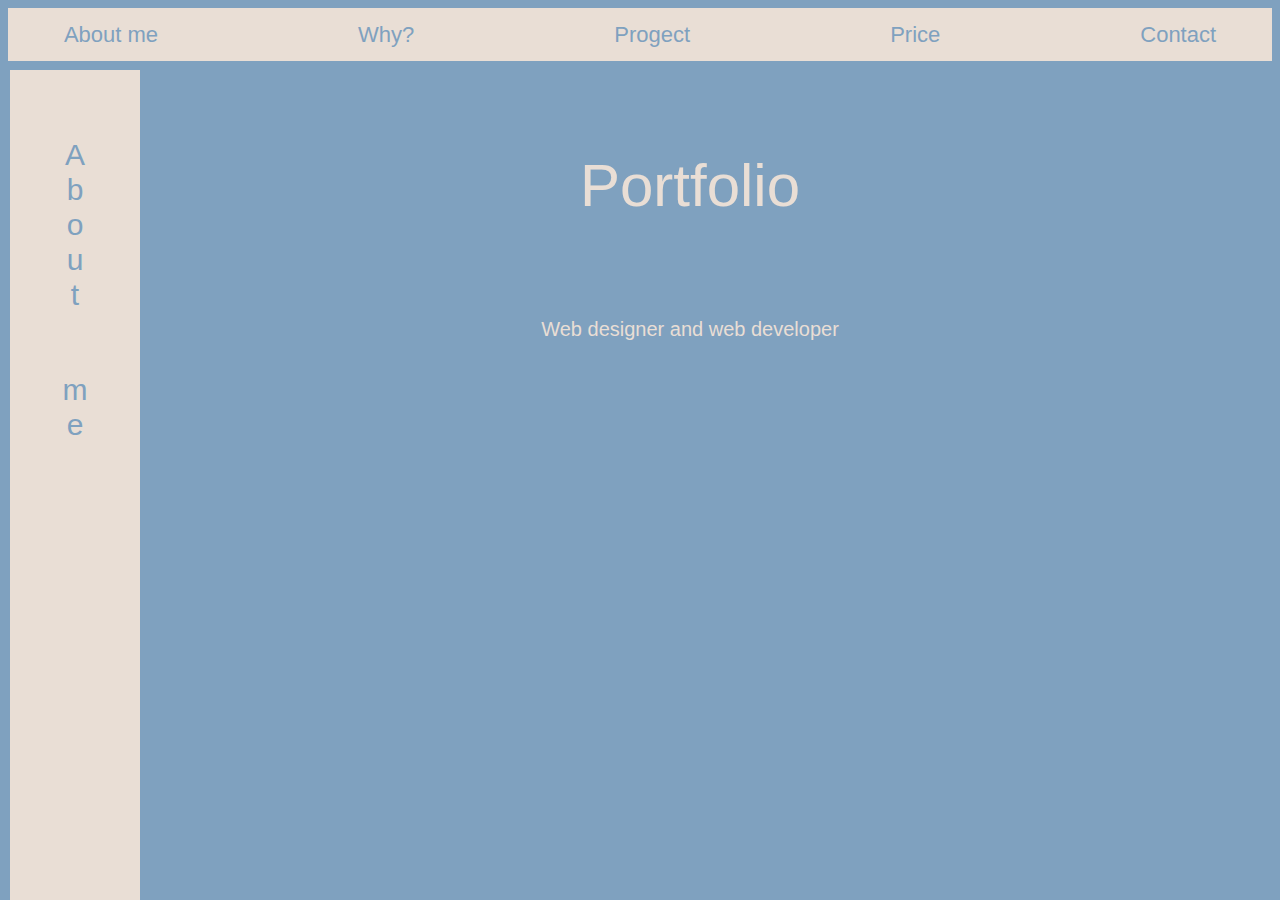
==== index.html @ 8e9f8498 "Add files via upload" ====
<!DOCTYPE html>
<html lang="en">
  <head>
    <meta charset="UTF-8">
    <meta name="viewport" content="width=device-width, initial-scale=1.0">
    <meta http-equiv="X-UA-Compatible" content="ie=edge">
    <title>Portfolio</title>
    <link rel="stylesheet" href="style.css">
  </head>
  <body>
    <div class="intro">

        <span class="t1">About me</span>
        <span class="t2">Why?</span>
        <span class="t3">Progect</span>
        <span class="t4">Price</span>
        <span class="t5">Contact</span>
       
    </div>

    <!-- Лівий блок -->
    <div class="left-panel">
       
        <div class="text">
            <span>A</span>
            <span>b</span>
            <span>o</span>
            <span>u</span>         
            <span>t</span>
            <br></br>
            <span>m</span>
            <span>e</span>

        </div>

    </div>

    <!-- Інший контент сторінки -->
    <div class="content">

        <p class="t6">Portfolio</p>
        <br></br>
        <p class="t7">Web designer and web developer</p>

    </div>

    <script src="index.js"></script>
  </body>
</html>
---- style.css ----
body {
    background-color: #7fa1bf; /* встановлює фоновий колір */
}

.intro {
    display: flex; /* Розміщує елементи в рядок */
    gap: 200px; /* Встановлює інтервал між словами */
    justify-content: center; /* Вирівнює слова по центру */
    padding: 10px; /* Відступ навколо блоку */
    font-family: 'Noto Serif', sans-serif; /* Встановлення шрифту */
    font-size: 22px;
    background-color: #e9ded5;
    line-height: 1.5; /* Висота рядка */
    color: #7fa1bf;
    
}

.t1:hover{

    transform: scale(1.1); /* Збільшуємо текст */
    color:#4c779d ; /* Змінюємо колір на помаранчевий */
    transition: all 0.3s ease; /* Плавний перехід для всіх змін */
}

.t2:hover{

    transform: scale(1.1); /* Збільшуємо текст */
    color:#4c779d ; /* Змінюємо колір на помаранчевий */
    transition: all 0.3s ease; /* Плавний перехід для всіх змін */
}

.t3:hover{

    transform: scale(1.1); /* Збільшуємо текст */
    color:#4c779d ; /* Змінюємо колір на помаранчевий */
    transition: all 0.3s ease; /* Плавний перехід для всіх змін */
}

.t4:hover{

    transform: scale(1.1); /* Збільшуємо текст */
    color:#4c779d ; /* Змінюємо колір на помаранчевий */
    transition: all 0.3s ease; /* Плавний перехід для всіх змін */
}

.t5:hover{

    transform: scale(1.1); /* Збільшуємо текст */
    color:#4c779d ; /* Змінюємо колір на помаранчевий */
    transition: all 0.3s ease; /* Плавний перехід для всіх змін */
}

/* Стиль для лівої панелі */
.left-panel {
    margin-top: 10px;
    margin-left: 10px;
    position: fixed; /* Фіксує блок, щоб він залишався на екрані при прокрутці */
    top: 60px; /* Відступ від верху, щоб не перекривати .intro */
    left: 0;
    width: 130px; /* Ширина лівого блоку */
    height: calc(100vh - 60px); /* Розтягується на всю висоту вікна мінус висота .intro */
    background-color: #e9ded5; /* Фоновий колір */
    color: #7fa1bf; /* Колір тексту */
    padding: 20px; /* Відступи всередині блоку */
    box-sizing: border-box; /* Щоб відступи не впливали на ширину блоку */
    overflow-y: auto; /* Додає прокрутку, якщо тексту більше, ніж висота блоку */
}

/* Стиль для основного контенту сторінки */
.content {
    margin-left: 100px; /* Відступ зліва, щоб не перекривати лівий блок */
    color: #e9ded5;
    font-family: 'Noto Serif', sans-serif; /* Встановлення шрифту */
    text-align: center;
   margin-top: 30px; 
   
}

/* Стиль для тега .t6 */
.t6 {
    
    
    font-size: 60px; /* Розмір шрифту */
    transition: all 0.3s ease; /* Плавний перехід для всіх змін */
    display: inline-block;
}

.t6:hover {
    transform: scale(1.1); /* Збільшуємо текст */
    color: #4c779d; /* Змінюємо колір */
}

/* Стиль для тега .t7 */
.t7 {
    font-size: 20px; /* Розмір шрифту */
    transition: all 0.3s ease; /* Плавний перехід для всіх змін */
    display: inline-block;
    
}

.t7:hover {
    transform: scale(1.1); /* Збільшуємо текст */
    color: #4c779d; /* Змінюємо колір */
}

.text {
    margin-top: 50px;
    display: flex;
    flex-direction: column; /* Вертикальне розташування букв */
    align-items: center; /* Вирівнювання по центру */
    font-size: 30px; /* Розмір шрифту */
    font-family: 'Noto Serif', sans-serif; /* Шрифт */
    line-height: 1; /* Висота рядка між літерами */
   
}



.text span {
    display: block; /* Кожна буква буде на окремому рядку */
    margin-bottom: 5px; /* Відступ між буквами */
}
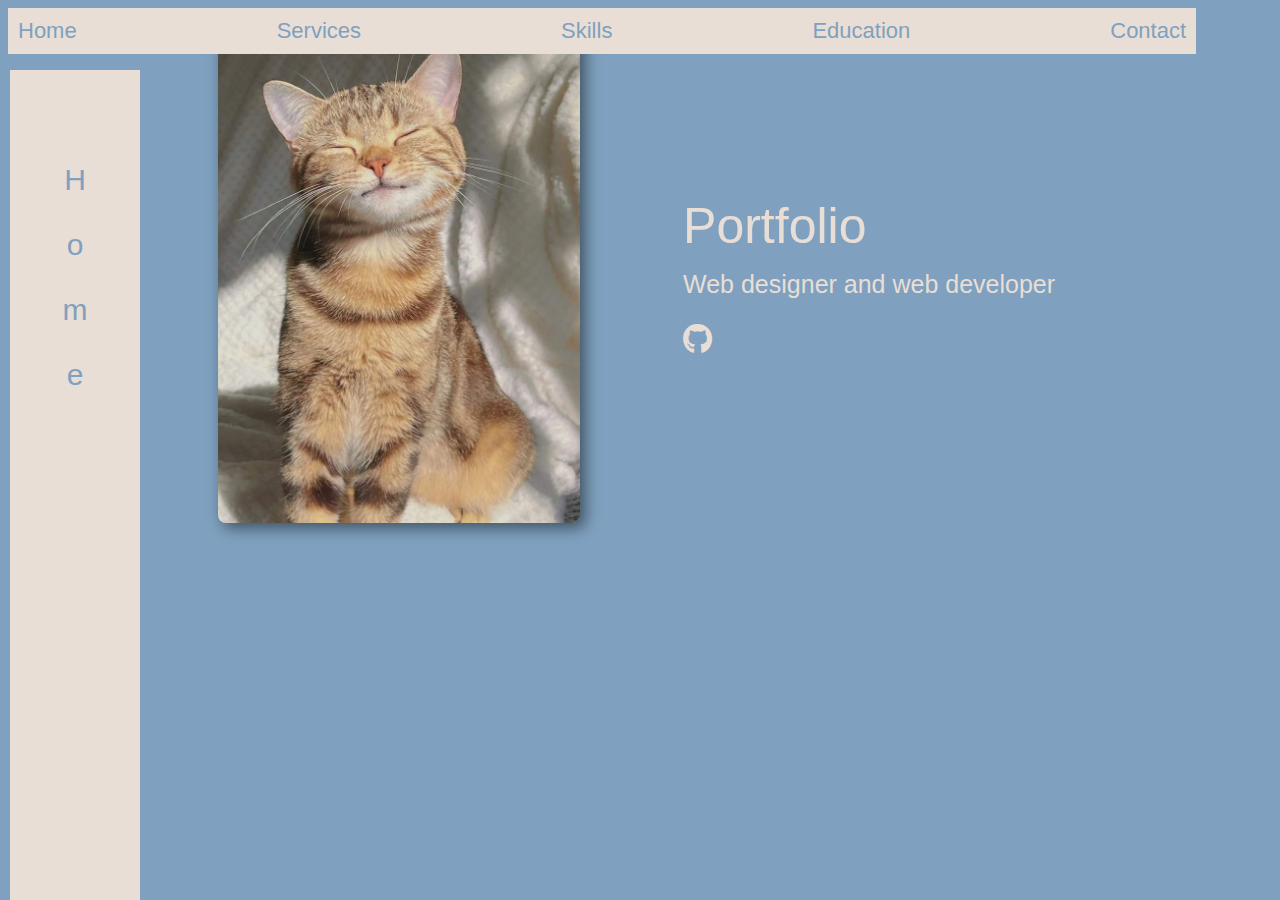
==== commit 5cb29e2a: "Add files via upload" ====
--- a/index.html
+++ b/index.html
@@ -1,6 +1,8 @@
 <!DOCTYPE html>
 <html lang="en">
   <head>
+    <link href="https://cdnjs.cloudflare.com/ajax/libs/font-awesome/6.5.0/css/all.min.css" rel="stylesheet">
+
     <meta charset="UTF-8">
     <meta name="viewport" content="width=device-width, initial-scale=1.0">
     <meta http-equiv="X-UA-Compatible" content="ie=edge">
@@ -10,11 +12,11 @@
   <body>
     <div class="intro">
 
-        <span class="t1">About me</span>
-        <span class="t2">Why?</span>
-        <span class="t3">Progect</span>
-        <span class="t4">Price</span>
-        <span class="t5">Contact</span>
+      <a href="#home" class="t1">Home</a>
+      <a href="#services" class="t2">Services</a>
+      <a href="#skills" class="t3">Skills</a>
+      <a href="#education" class="t4">Education</a>
+      <a href="#contact" class="t5">Contact</a>
        
     </div>
 
@@ -22,14 +24,10 @@
     <div class="left-panel">
        
         <div class="text">
-            <span>A</span>
-            <span>b</span>
+            <span>H</span>
             <span>o</span>
-            <span>u</span>         
-            <span>t</span>
-            <br></br>
             <span>m</span>
-            <span>e</span>
+            <span>e</span>         
 
         </div>
 
@@ -37,14 +35,24 @@
 
     <!-- Інший контент сторінки -->
     <div class="content">
+      <div class="content-wrapper">
+        <img src="cat.jpg" alt="Cat">
+        <div class="text-block">
+          <p class="t6">Portfolio</p>
+          <p class="t7">Web designer and web developer</p>
 
-        <p class="t6">Portfolio</p>
-        <br></br>
-        <p class="t7">Web designer and web developer</p>
+          <a href="https://github.com/Alinafiot" target="_blank" class="github-icon">
+            <i class="fa-brands fa-github"></i>
+          </a>
+        </div>
+      </div>
+    </div>
+    
+    <div>
+
 
     </div>
 
-    <script src="index.js"></script>
   </body>
 </html>
 
--- a/style.css
+++ b/style.css
@@ -3,16 +3,23 @@
 }
 
 .intro {
-    display: flex; /* Розміщує елементи в рядок */
-    gap: 200px; /* Встановлює інтервал між словами */
-    justify-content: center; /* Вирівнює слова по центру */
-    padding: 10px; /* Відступ навколо блоку */
-    font-family: 'Noto Serif', sans-serif; /* Встановлення шрифту */
+    position: fixed;
+    display: flex;
+    gap: 200px;
+    justify-content: center;
+    padding: 10px;
+    font-family: 'Noto Serif', sans-serif;
     font-size: 22px;
     background-color: #e9ded5;
-    line-height: 1.5; /* Висота рядка */
     color: #7fa1bf;
-    
+}
+
+.intro a {
+    text-decoration: none; 
+    color: #7fa1bf; 
+    font-family: 'Noto Serif', sans-serif;
+    font-size: 22px;
+    transition: all 0.3s ease;
 }
 
 .t1:hover{
@@ -61,26 +68,54 @@
     height: calc(100vh - 60px); /* Розтягується на всю висоту вікна мінус висота .intro */
     background-color: #e9ded5; /* Фоновий колір */
     color: #7fa1bf; /* Колір тексту */
-    padding: 20px; /* Відступи всередині блоку */
+    padding: 30px; /* Відступи всередині блоку */
     box-sizing: border-box; /* Щоб відступи не впливали на ширину блоку */
     overflow-y: auto; /* Додає прокрутку, якщо тексту більше, ніж висота блоку */
 }
 
 /* Стиль для основного контенту сторінки */
 .content {
-    margin-left: 100px; /* Відступ зліва, щоб не перекривати лівий блок */
-    color: #e9ded5;
-    font-family: 'Noto Serif', sans-serif; /* Встановлення шрифту */
-    text-align: center;
-   margin-top: 30px; 
-   
+    margin-left: 15%; /* Відступ від лівого блоку */
+    padding: 20px; /* Відступи всередині контенту */
+    font-family: 'Noto Serif', sans-serif;
+    display: flex;
+    justify-content: flex-start; /* Вирівнюємо вміст ліворуч */
+    align-items: flex-start; /* Вирівнюємо по верхньому краю */
 }
 
-/* Стиль для тега .t6 */
+/* Для обгортки зображення та тексту */
+.content-wrapper {
+    display: flex; /* Флекс-блок для розташування зображення та тексту в рядок */
+    align-items: center; /* Вирівнюємо по центру вертикально */
+    gap: 10%; /* Відступ між зображенням і текстом */
+}
+/* Стиль для зображення */
+.content-wrapper img {
+    width: 35%; /* Ширина зображення */
+    height: auto; /* Автоматична висота */
+    box-shadow: 5px 5px 15px rgba(0, 0, 0, 0.5); /* Тінь */
+    border-radius: 8px; /* Злегка заокруглені краї */
+}
+
+/* Для текстового блоку */
+.text-block {
+    display: flex;
+    flex-direction: column; /* Розташування тексту вертикально */
+    gap: 15px; /* Відступ між текстовими рядками */
+}
+
 .t6 {
-    
-    
-    font-size: 60px; /* Розмір шрифту */
+    font-size: 50px; /* Збільшений шрифт для заголовка */
+    color: #e9ded5; /* Колір тексту */
+    margin: 0;
+    transition: all 0.3s ease; /* Плавний перехід для всіх змін */
+    display: inline-block;
+}
+
+.t7 {
+    font-size: 25px; /* Звичайний розмір шрифту для підзаголовка */
+    color: #e9ded5; /* Колір тексту */
+    margin: 0;
     transition: all 0.3s ease; /* Плавний перехід для всіх змін */
     display: inline-block;
 }
@@ -90,13 +125,6 @@
     color: #4c779d; /* Змінюємо колір */
 }
 
-/* Стиль для тега .t7 */
-.t7 {
-    font-size: 20px; /* Розмір шрифту */
-    transition: all 0.3s ease; /* Плавний перехід для всіх змін */
-    display: inline-block;
-    
-}
 
 .t7:hover {
     transform: scale(1.1); /* Збільшуємо текст */
@@ -110,7 +138,7 @@
     align-items: center; /* Вирівнювання по центру */
     font-size: 30px; /* Розмір шрифту */
     font-family: 'Noto Serif', sans-serif; /* Шрифт */
-    line-height: 1; /* Висота рядка між літерами */
+    line-height: 2; /* Висота рядка між літерами */
    
 }
 
@@ -119,4 +147,18 @@
 .text span {
     display: block; /* Кожна буква буде на окремому рядку */
     margin-bottom: 5px; /* Відступ між буквами */
-}+}
+
+.text-block i {
+    margin-top: 10px;
+    color: #e9ded5;
+    font-size: 30px;
+    transition: all 0.2s ease; /* Плавний перехід для всіх змін */
+    display: inline-block;
+}
+
+.text-block i:hover {
+    transform: scale(1.02); /* Збільшуємо текст */   
+    color: #4c779d;
+}
+
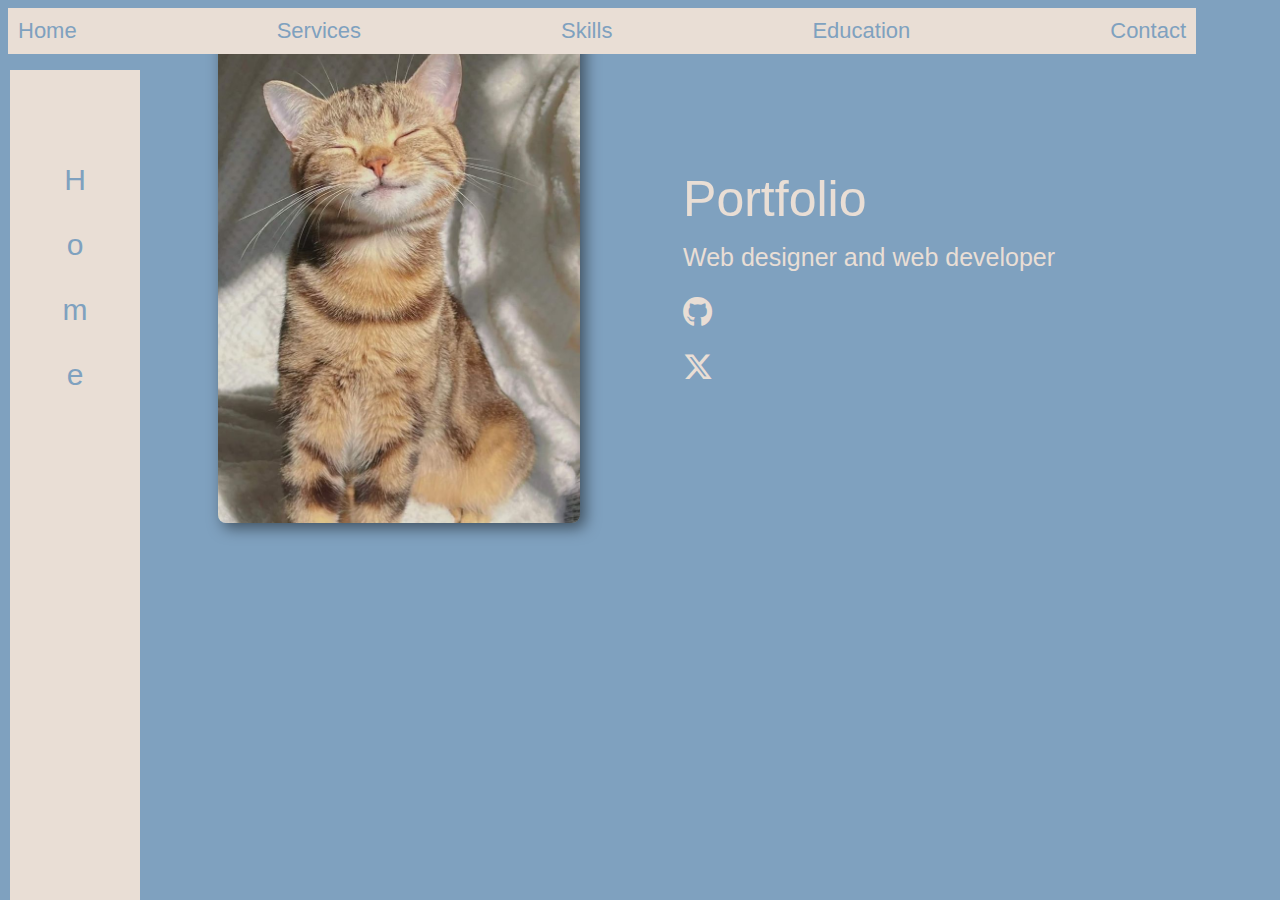
==== commit 4e9bf5a9: "Add files via upload" ====
--- a/index.html
+++ b/index.html
@@ -44,6 +44,10 @@
           <a href="https://github.com/Alinafiot" target="_blank" class="github-icon">
             <i class="fa-brands fa-github"></i>
           </a>
+          
+          <a href="https://x.com/oraxxaa?s=11" target="_blank" class="twitter">
+          <i class="fa-brands fa-x-twitter"></i>
+          </a>
         </div>
       </div>
     </div>
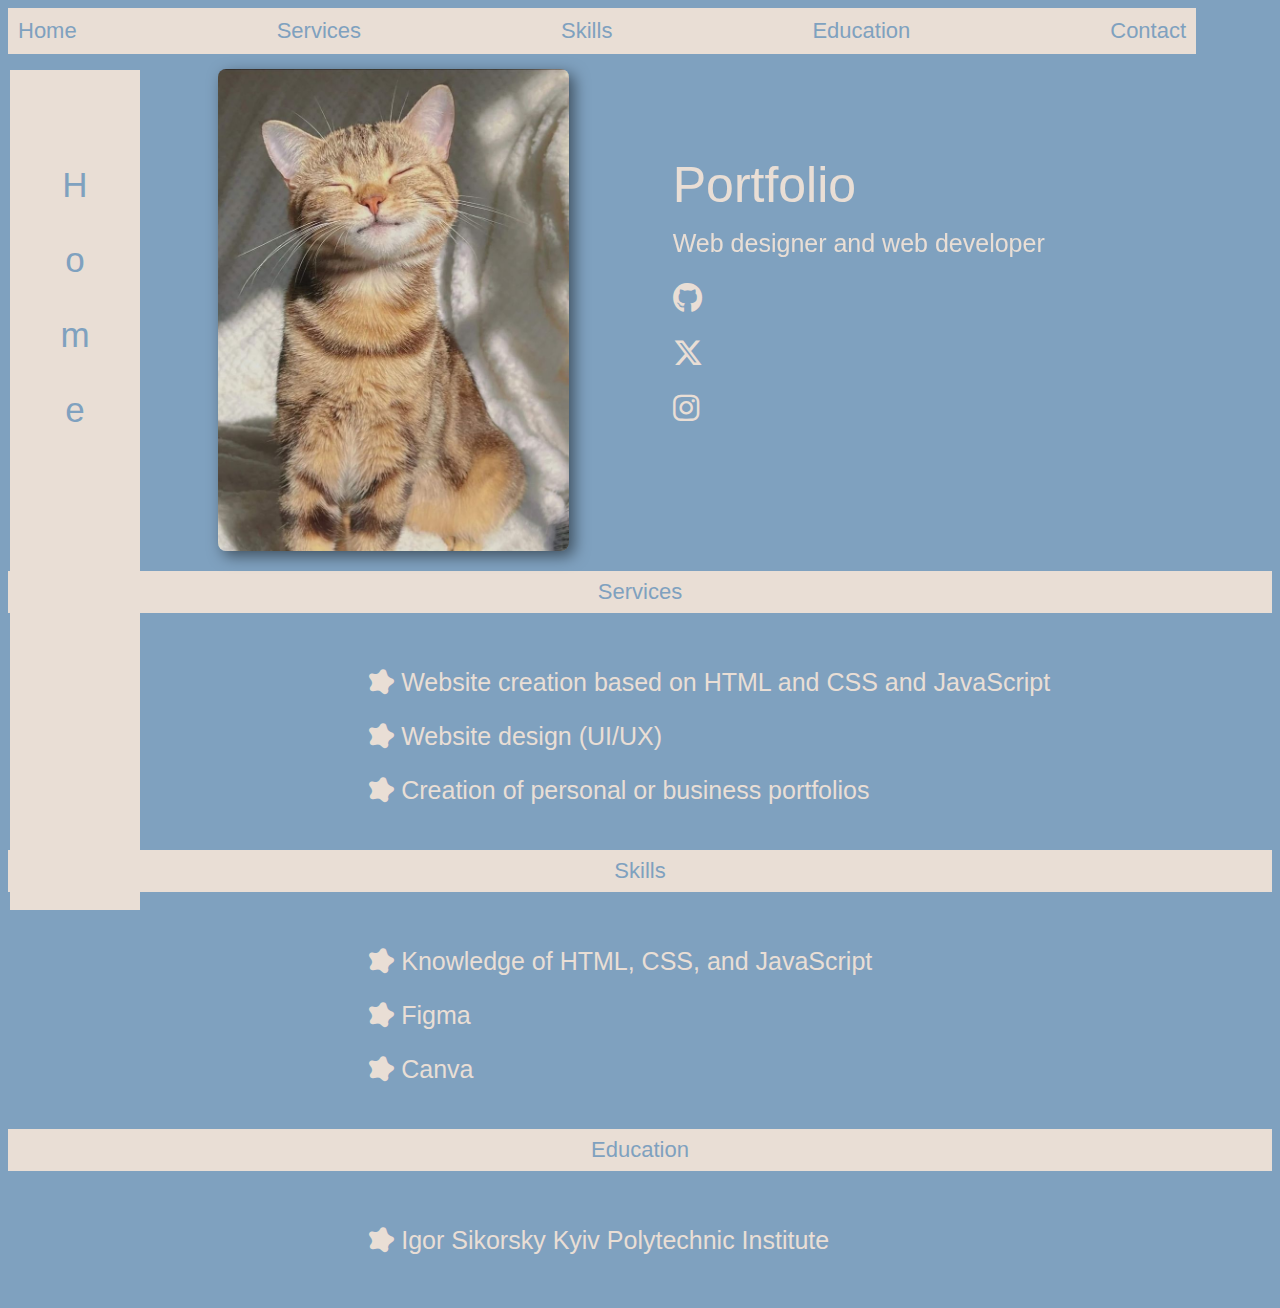
==== commit 10445a99: "Add files via upload" ====
--- a/index.html
+++ b/index.html
@@ -24,10 +24,15 @@
     <div class="left-panel">
        
         <div class="text">
+
             <span>H</span>
             <span>o</span>
             <span>m</span>
-            <span>e</span>         
+            <span>e</span>   
+
+            
+
+            
 
         </div>
 
@@ -48,14 +53,53 @@
           <a href="https://x.com/oraxxaa?s=11" target="_blank" class="twitter">
           <i class="fa-brands fa-x-twitter"></i>
           </a>
+
+          <a href="">
+
+             <i class="fa-brands fa-instagram"></i>
         </div>
       </div>
     </div>
     
-    <div>
+    <div class="t8">
+   
+     <a class="t9">Services</a>
+      <div class="c1">
+        <p class="t10">
+          <i class="fa-solid fa-splotch"></i> Website creation based on HTML and CSS and JavaScript
+          <span class="tooltip">Learn to build websites from scratch with HTML, CSS, and JavaScript.</span>
+        </p>
+        <p class="t11">
+          <i class="fa-solid fa-splotch"></i> Website design (UI/UX)
+          <span class="tooltip">Design user-friendly and visually appealing websites.</span>
+        </p>
+        <p class="t12">
+          <i class="fa-solid fa-splotch"></i> Creation of personal or business portfolios
+          <span class="tooltip">Showcase your work or business effectively.</span>
+        </p>
+        
+      </div>
+    </div>
 
+    <div class="t13">
+   
+      <a class="t14">Skills</a>
+       <div class="c2">
+        <p class="t15"> <i class="fa-solid fa-splotch"></i> Knowledge of HTML, CSS, and JavaScript</p>
+        <p class="t16"><i class="fa-solid fa-splotch"></i> Figma </p>
+        <p class="t17"><i class="fa-solid fa-splotch"></i> Canva</p>
+       </div>
+     </div>
+     
+     <div class="t18">
+   
+      <a class="t19">Education</a>
+       <div class="c3">
+        <p class="t20"> <i class="fa-solid fa-splotch"></i> Igor Sikorsky Kyiv Polytechnic Institute</p>
 
-    </div>
+       </div>
+     </div>
+
 
   </body>
 </html>
--- a/style.css
+++ b/style.css
@@ -91,7 +91,8 @@
 }
 /* Стиль для зображення */
 .content-wrapper img {
-    width: 35%; /* Ширина зображення */
+    margin-top: 4%;
+    width: 34%; /* Ширина зображення */
     height: auto; /* Автоматична висота */
     box-shadow: 5px 5px 15px rgba(0, 0, 0, 0.5); /* Тінь */
     border-radius: 8px; /* Злегка заокруглені краї */
@@ -136,14 +137,12 @@
     display: flex;
     flex-direction: column; /* Вертикальне розташування букв */
     align-items: center; /* Вирівнювання по центру */
-    font-size: 30px; /* Розмір шрифту */
+    font-size: 35px; /* Розмір шрифту */
     font-family: 'Noto Serif', sans-serif; /* Шрифт */
     line-height: 2; /* Висота рядка між літерами */
    
 }
 
-
-
 .text span {
     display: block; /* Кожна буква буде на окремому рядку */
     margin-bottom: 5px; /* Відступ між буквами */
@@ -162,3 +161,105 @@
     color: #4c779d;
 }
 
+.t9{
+    display: flex;
+    gap: 200px;
+    justify-content: center;
+    padding: 8px;
+    font-family: 'Noto Serif', sans-serif;
+    font-size: 22px;
+    background-color: #e9ded5;
+    color: #7fa1bf;
+}
+
+.c1{
+    
+    margin-left: 27%; /* Відступ від лівого блоку */
+    padding: 20px; /* Відступи всередині контенту */
+    font-family: 'Noto Serif', sans-serif;
+    display: flex;
+    justify-content: flex-start; /* Вирівнюємо вміст ліворуч */
+    display: block;
+
+    margin-top: 10px;
+    color: #e9ded5;
+    font-size: 25px;
+}
+
+.t14{
+    display: flex;
+    gap: 200px;
+    justify-content: center;
+    padding: 8px;
+    font-family: 'Noto Serif', sans-serif;
+    font-size: 22px;
+    background-color: #e9ded5;
+    color: #7fa1bf;
+}
+
+.c2{
+    
+    margin-left: 27%; /* Відступ від лівого блоку */
+    padding: 20px; /* Відступи всередині контенту */
+    font-family: 'Noto Serif', sans-serif;
+    display: flex;
+    justify-content: flex-start; /* Вирівнюємо вміст ліворуч */
+    display: block;
+
+    margin-top: 10px;
+    color: #e9ded5;
+    font-size: 25px;
+}
+
+.t19{
+    display: flex;
+    gap: 200px;
+    justify-content: center;
+    padding: 8px;
+    font-family: 'Noto Serif', sans-serif;
+    font-size: 22px;
+    background-color: #e9ded5;
+    color: #7fa1bf;
+}
+
+.c3{
+    
+    margin-left: 27%; /* Відступ від лівого блоку */
+    padding: 20px; /* Відступи всередині контенту */
+    font-family: 'Noto Serif', sans-serif;
+    display: flex;
+    justify-content: flex-start; /* Вирівнюємо вміст ліворуч */
+    display: block;
+
+    margin-top: 10px;
+    color: #e9ded5;
+    font-size: 25px;
+}
+p {
+    position: relative; /* Позиціонуємо для tooltip */
+  }
+  
+  .tooltip {
+    display: none; /* Спочатку приховуємо текст */
+    position: absolute;
+    top: 100%; /* Розташування під рядком */
+    left: 0;
+    background-color: #4c779d; /* Фон підказки */
+    color: #e9ded5; /* Колір тексту */
+    padding: 5px 10px;
+    border-radius: 5px;
+    font-size: 14px;
+    box-shadow: 0px 2px 10px rgba(0, 0, 0, 0.2); /* Тінь для об'єму */
+    z-index: 10; /* Виводимо поверх інших елементів */
+    white-space: nowrap; /* Запобігаємо перенесенню тексту */
+    transition: opacity 0.3s ease, transform 0.3s ease; /* Плавний ефект */
+    opacity: 0; /* Невидимий стан */
+    transform: translateY(5px); /* Зсув вниз */
+  }
+  
+  p:hover .tooltip {
+    display: block; /* Відображаємо текст */
+    opacity: 1; /* Зробити видимим */
+    transform: translateY(0); /* Повертаємо на місце */
+  }
+  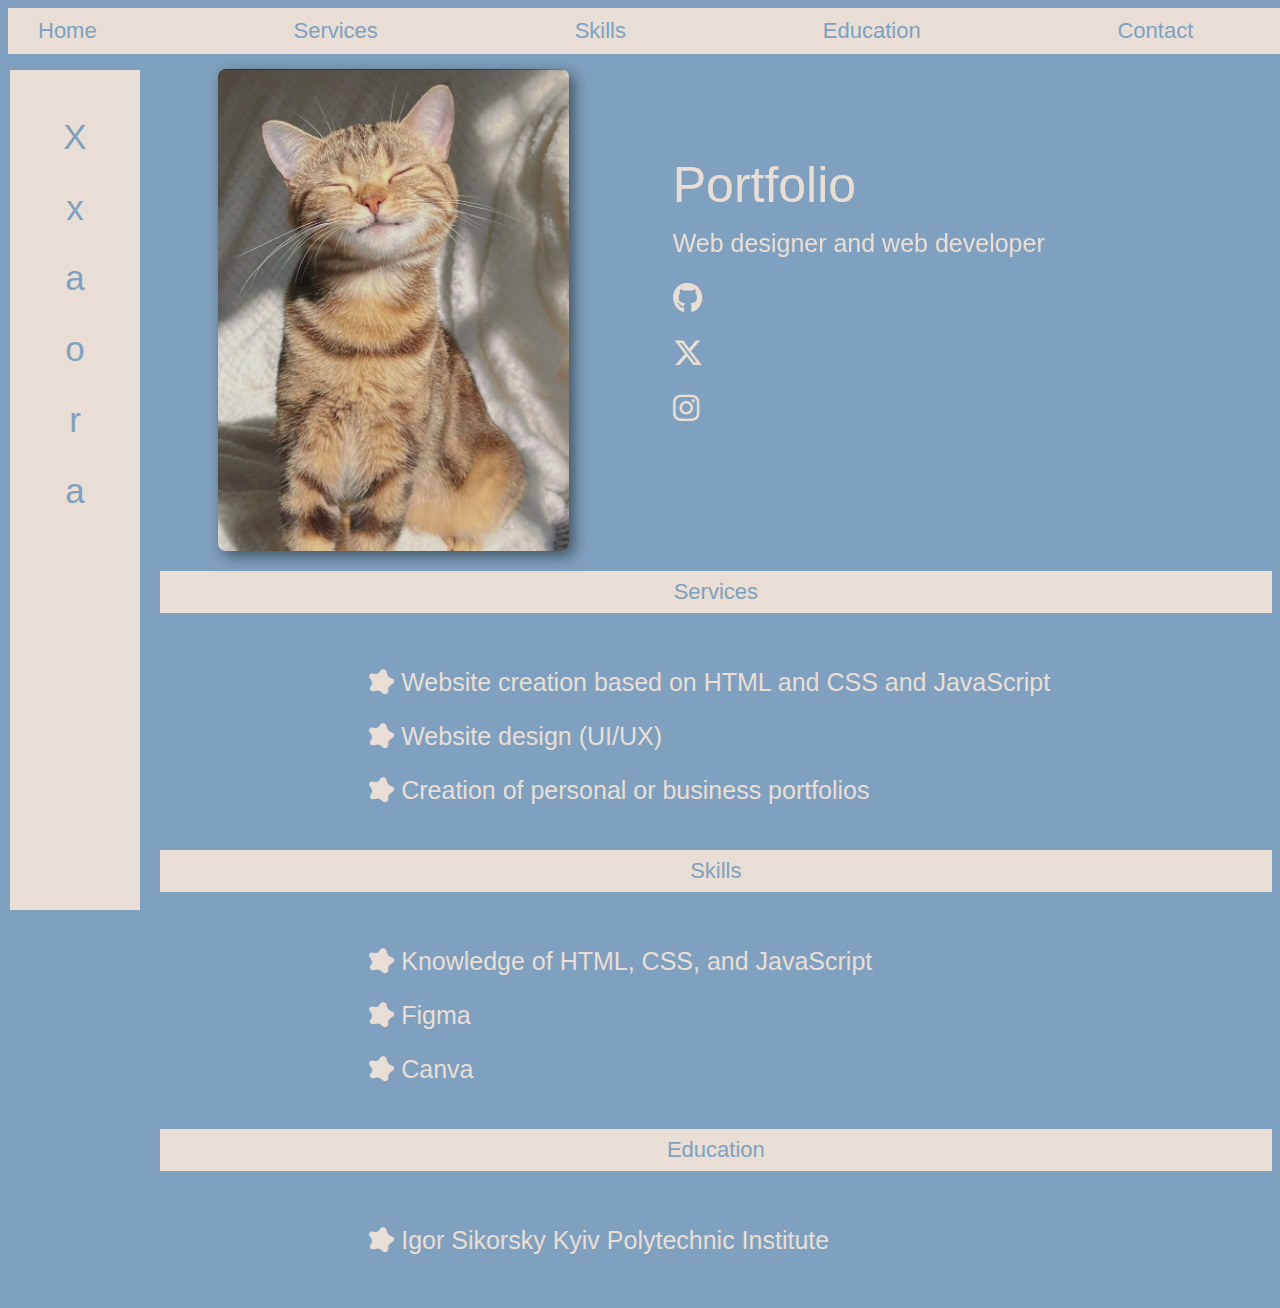
==== commit 17fff421: "Update index.html" ====
--- a/index.html
+++ b/index.html
@@ -25,14 +25,12 @@
        
         <div class="text">
 
-            <span>H</span>
-            <span>o</span>
-            <span>m</span>
-            <span>e</span>   
-
-            
-
-            
+            <span>X</span>
+            <span>x</span>
+            <span>a</span>
+            <span>o</span> 
+            <span>r</span>
+            <span>a</span>    
 
         </div>
 
--- a/style.css
+++ b/style.css
@@ -2,16 +2,43 @@
     background-color: #7fa1bf; /* встановлює фоновий колір */
 }
 
+
 .intro {
     position: fixed;
     display: flex;
-    gap: 200px;
-    justify-content: center;
-    padding: 10px;
+    gap: 16%;
+    justify-content: flex-start; /* Вирівнюємо елементи на початку */
+    align-items: center; /* Вирівнюємо елементи по вертикалі */
+    padding: 10px 20px; /* Додаємо відступи: зверху/знизу — 10px, з боків — 20px */
+    padding-left: 30px; /* Невеликий відступ зліва */
     font-family: 'Noto Serif', sans-serif;
     font-size: 22px;
     background-color: #e9ded5;
     color: #7fa1bf;
+    width: 100%; /* Розтягуємо на всю ширину екрана */
+    box-sizing: border-box; /* Враховуємо padding у ширині */
+}
+
+/* Адаптивний дизайн для різних пристроїв */
+@media (max-width: 768px) { /* Для планшетів */
+    .intro {
+        flex-wrap: wrap; /* Розташування в декілька рядків, якщо елементів багато */
+        gap: 20px; /* Зменшуємо проміжок між елементами */
+        padding-left: 15px; /* Менший відступ зліва */
+    }
+}
+
+@media (max-width: 480px) { /* Для телефонів */
+    .intro {
+        font-size: 18px; /* Зменшуємо шрифт */
+        padding-left: 10px; /* Ще менший відступ зліва */
+        justify-content: center; /* Центруємо елементи */
+    }
+}
+@media (max-width: 480px) { /* Для екранів до 480px */
+    .content-wrapper img {
+        margin-left: 20px; /* Додаємо відступ зліва */
+    }
 }
 
 .intro a {
@@ -70,8 +97,18 @@
     color: #7fa1bf; /* Колір тексту */
     padding: 30px; /* Відступи всередині блоку */
     box-sizing: border-box; /* Щоб відступи не впливали на ширину блоку */
-    overflow-y: auto; /* Додає прокрутку, якщо тексту більше, ніж висота блоку */
-}
+    overflow: hidden;
+}
+
+/* Ліва панель для телефонів */
+@media (max-width: 480px) { /* Адаптація для екранів менше 480px */
+    .left-panel {
+        width: 80px; /* Менша ширина для телефону */
+        padding: 10px; /* Зменшуємо внутрішні відступи */
+        font-size: 14px; /* Зменшуємо розмір тексту */
+    }
+}
+
 
 /* Стиль для основного контенту сторінки */
 .content {
@@ -133,7 +170,7 @@
 }
 
 .text {
-    margin-top: 50px;
+    margin-top: 3%;
     display: flex;
     flex-direction: column; /* Вертикальне розташування букв */
     align-items: center; /* Вирівнювання по центру */
@@ -145,7 +182,7 @@
 
 .text span {
     display: block; /* Кожна буква буде на окремому рядку */
-    margin-bottom: 5px; /* Відступ між буквами */
+    margin-bottom: 1%; /* Відступ між буквами */
 }
 
 .text-block i {
@@ -170,6 +207,7 @@
     font-size: 22px;
     background-color: #e9ded5;
     color: #7fa1bf;
+    margin-left: 12%;
 }
 
 .c1{
@@ -195,6 +233,7 @@
     font-size: 22px;
     background-color: #e9ded5;
     color: #7fa1bf;
+    margin-left: 12%;
 }
 
 .c2{
@@ -220,6 +259,7 @@
     font-size: 22px;
     background-color: #e9ded5;
     color: #7fa1bf;
+    margin-left: 12%;
 }
 
 .c3{
@@ -262,4 +302,5 @@
     opacity: 1; /* Зробити видимим */
     transform: translateY(0); /* Повертаємо на місце */
   }
-  +  
+  
